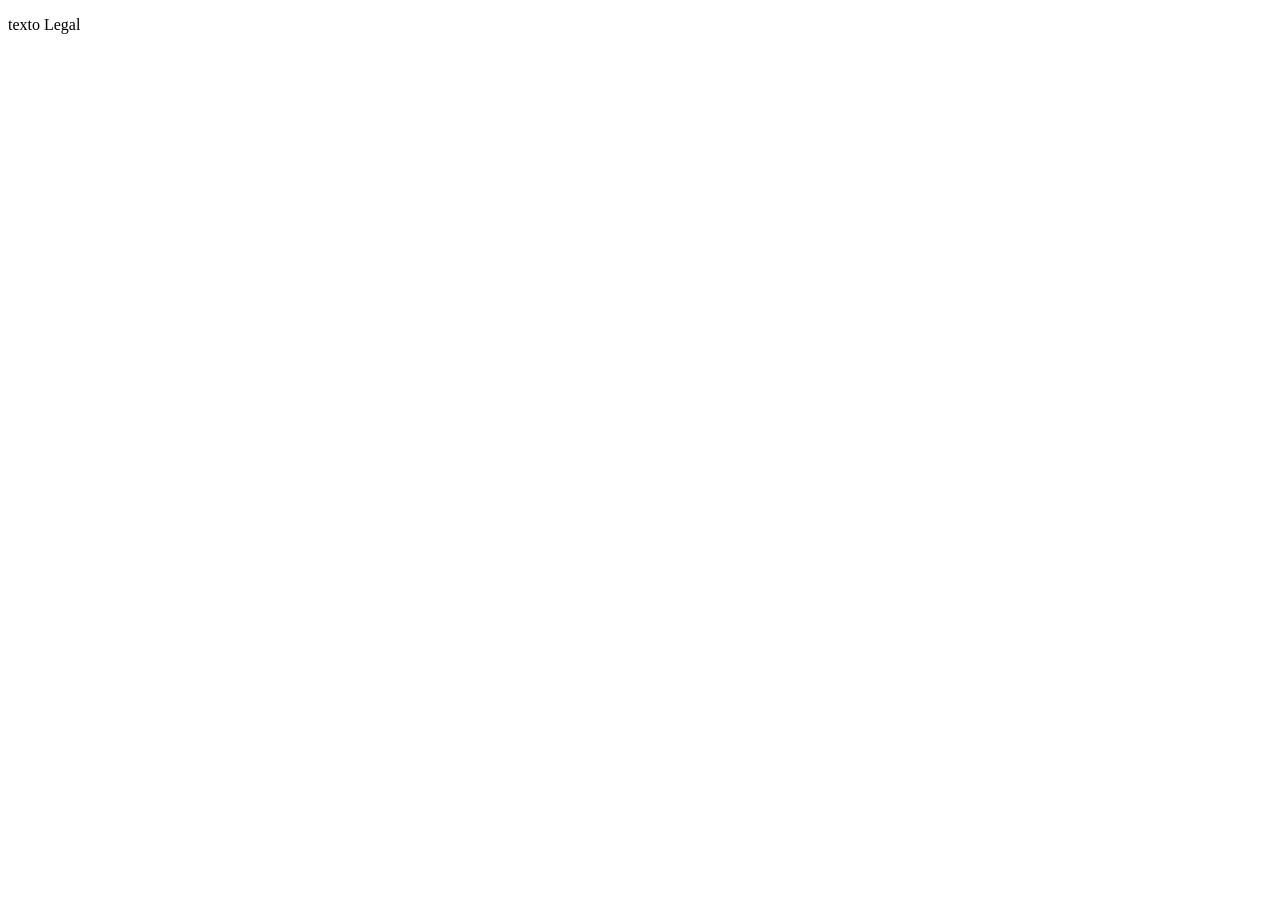
==== index.html @ ad32448c "fase inicial do projeto" ====
<!DOCTYPE html>
<html lang="en">

<head>
    <meta charset="UTF-8">
    <meta name="viewport" content="width=device-width, initial-scale=1.0">
    <title>Document</title>
</head>

<body>
    <P>texto Legal</P>
</body>

</html>
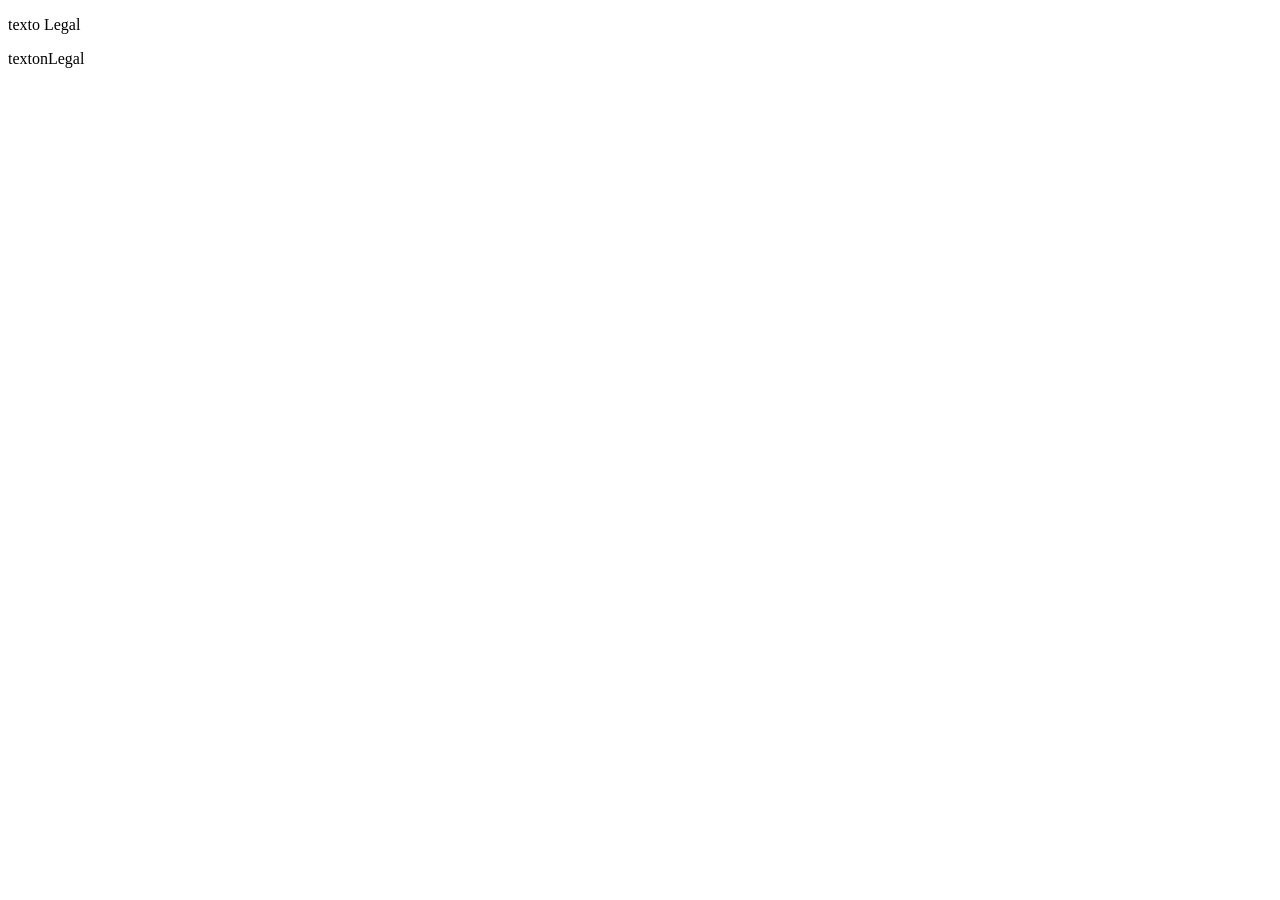
==== commit f99dd36a: "textoNlegal" ====
--- a/index.html
+++ b/index.html
@@ -9,6 +9,7 @@
 
 <body>
     <P>texto Legal</P>
+    <p>textonLegal</p>
 </body>
 
 </html>
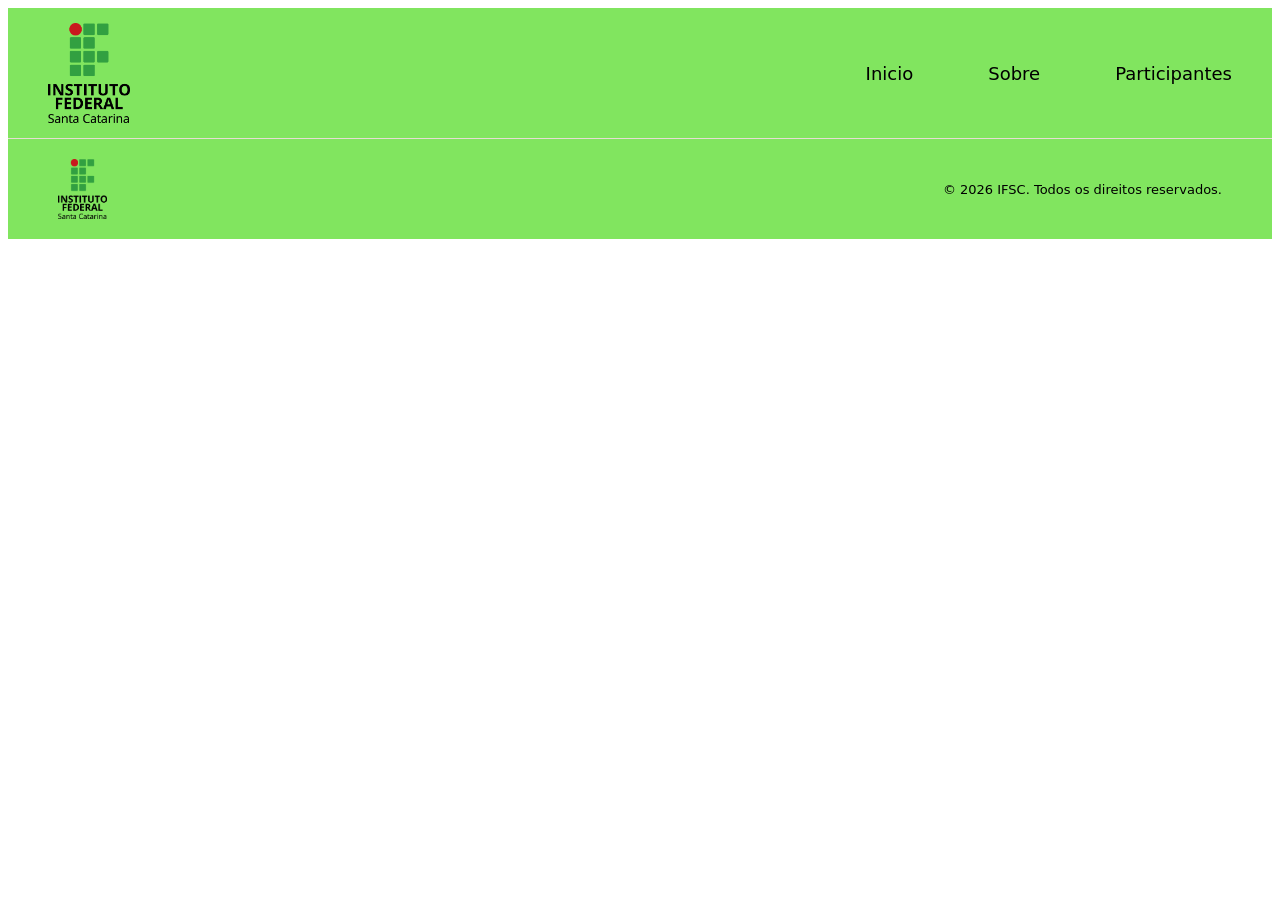
==== commit 8d77cdd9: "versao.0" ====
--- a/index.html
+++ b/index.html
@@ -4,12 +4,26 @@
 <head>
     <meta charset="UTF-8">
     <meta name="viewport" content="width=device-width, initial-scale=1.0">
+    <link rel="stylesheet" href="style.css">
     <title>Document</title>
 </head>
 
 <body>
-    <P>texto Legal</P>
-    <p>textonLegal</p>
+    <header>
+        <img src="img/IFSC_logo_vertical.png" alt="IFSC">
+
+        <nav>
+            <a href="inicio.html">Inicio</a>
+            <a href="sobre.html">Sobre</a>
+            <a href="participantes.html">Participantes</a>
+        </nav>
+    </header>
+    <footer>
+        <div class="m">
+            <img src="img/IFSC_logo_vertical.png" alt="">
+        </div>
+        <p> &copy; 2026 IFSC. Todos os direitos reservados.</p>
+    </footer>
 </body>
 
 </html>
--- a/style.css
+++ b/style.css
@@ -0,0 +1,48 @@
+header {
+    display: flex;
+    justify-content: space-between;
+    align-items: center;
+
+    padding: 15px 40px;
+    background-color: rgba(98, 223, 56, 0.8);
+
+    font-family: system-ui, -apple-system, BlinkMacSystemFont, 'Segoe UI', Roboto, Oxygen, Ubuntu, Cantarell, 'Open Sans', 'Helvetica Neue', sans-serif;
+}
+
+header img {
+    height: 100px;
+}
+
+nav {
+    display: flex;
+    gap: 75px;
+}
+
+nav a {
+    text-decoration: none;
+    color: #000000;
+    font-size: 18px;
+    font-weight: 500;
+    transition: 0.3s;
+}
+
+footer {
+    display: flex;
+    justify-content: space-between;
+    align-items: center;
+
+    padding: 20px 50px;
+
+    background-color: rgba(98, 223, 56, 0.8);
+    border-top: 1px solid #e6ddd3;
+
+    font-family: system-ui, -apple-system, BlinkMacSystemFont, 'Segoe UI', Roboto, Oxygen, Ubuntu, Cantarell, 'Open Sans', 'Helvetica Neue', sans-serif;
+    color: #000000;
+    font-size: 13px;
+}
+
+.m {
+    display: flex;
+    width: 300px;
+    height: 60px;
+}
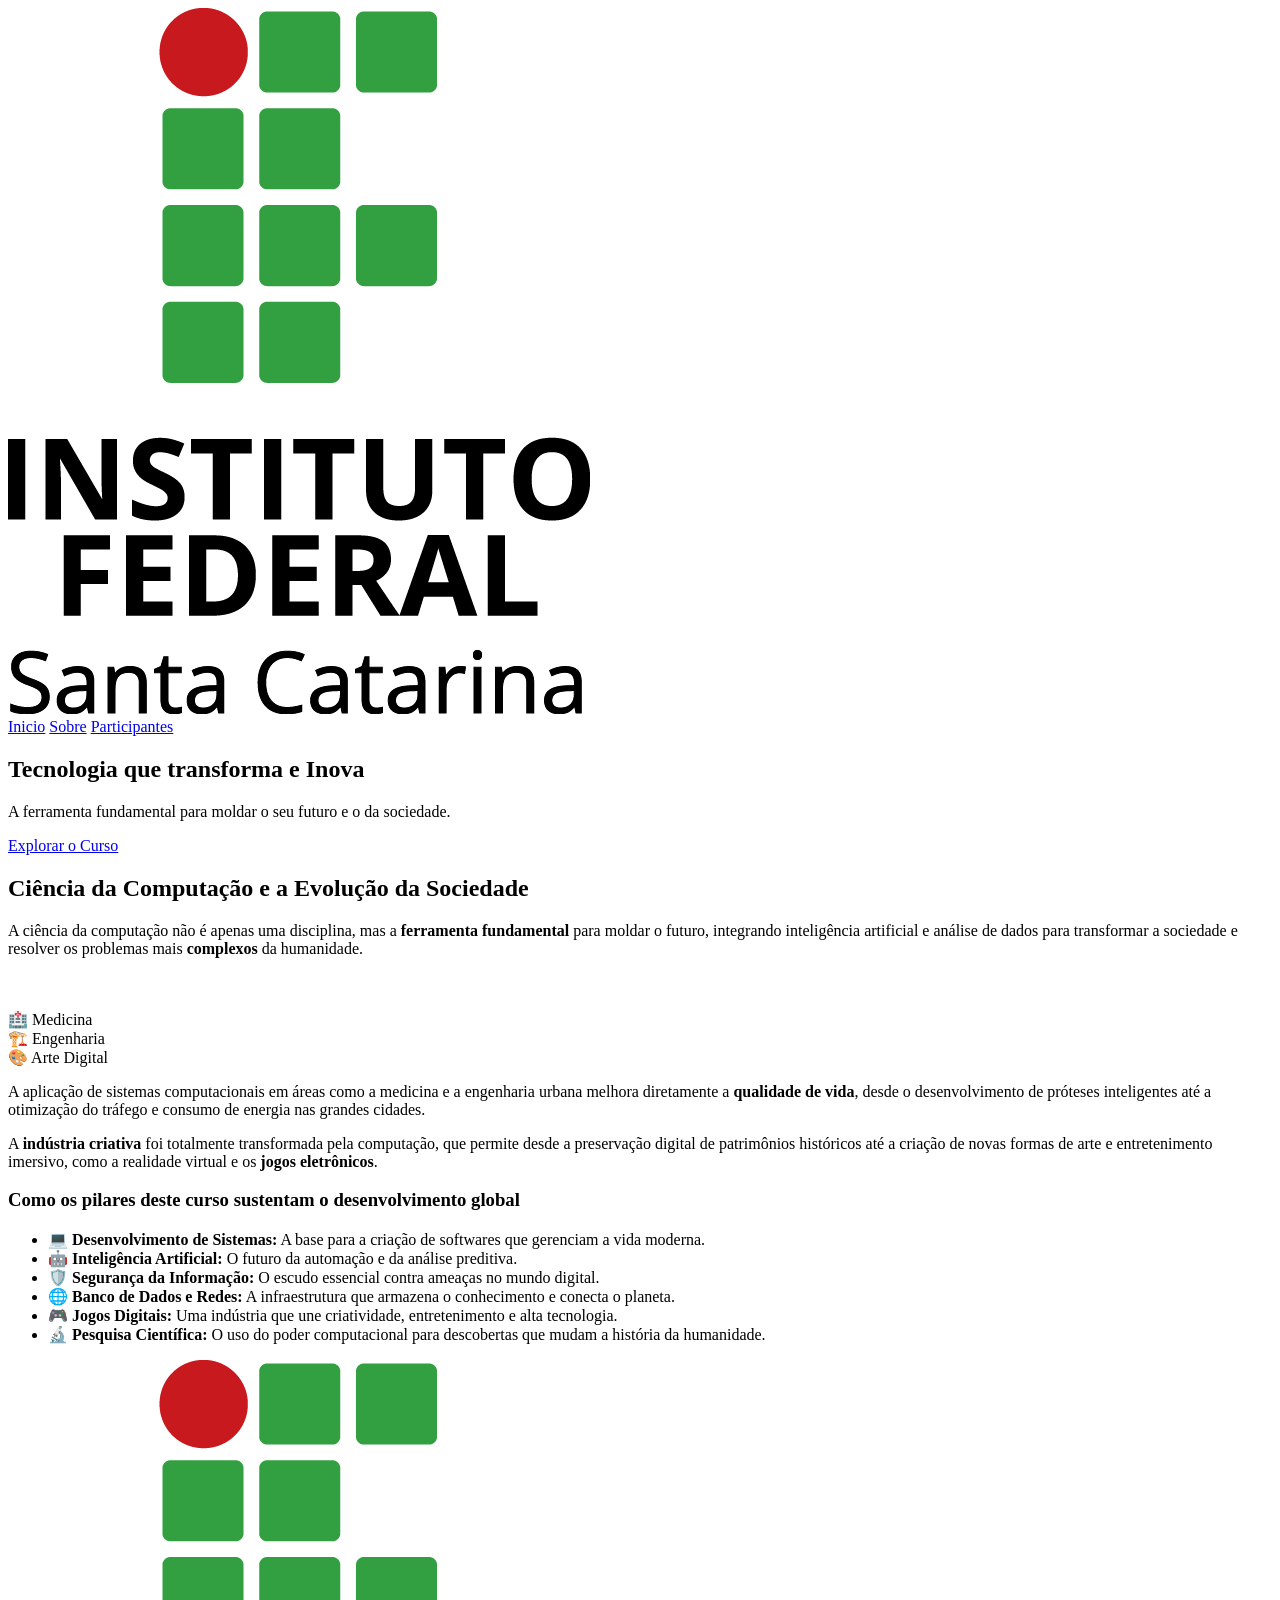
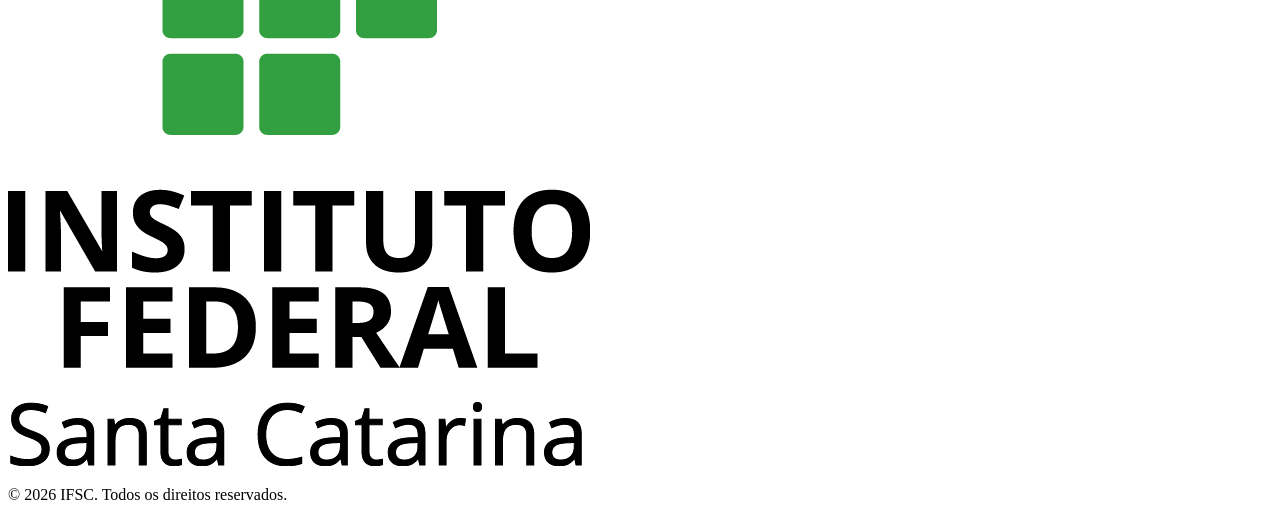
==== commit 9b336fbc: "inicio-concluido" ====
--- a/index.html
+++ b/index.html
@@ -1,14 +1,16 @@
 <!DOCTYPE html>
-<html lang="en">
+<html lang="pt-br">
 
 <head>
     <meta charset="UTF-8">
     <meta name="viewport" content="width=device-width, initial-scale=1.0">
-    <link rel="stylesheet" href="style.css">
-    <title>Document</title>
+    <title>Ciência da Computação - IFSC Lages</title>
+    <link rel="stylesheet" href="estilo.css">
 </head>
 
 <body>
+
+
     <header>
         <img src="img/IFSC_logo_vertical.png" alt="IFSC">
 
@@ -18,12 +20,68 @@
             <a href="participantes.html">Participantes</a>
         </nav>
     </header>
+
+    <section class="chamada-hero">
+        <div class="overlay">
+            <h2>Tecnologia que transforma e Inova</h2>
+            <p>A ferramenta fundamental para moldar o seu futuro e o da sociedade.</p>
+            <a href="#conteudo" class="botao-vibrante">Explorar o Curso</a>
+        </div>
+    </section>
+
+
+    <main class="container" id="conteudo">
+
+        <article class="secao-texto">
+            <h2>Ciência da Computação e a Evolução da Sociedade</h2>
+            <p>A ciência da computação não é apenas uma disciplina, mas a <strong>ferramenta fundamental</strong> para
+                moldar o futuro, integrando inteligência artificial e análise de dados para transformar a sociedade e
+                resolver os problemas mais <strong>complexos</strong> da humanidade.</p><br>
+            <img src="software-developer-6521720_1920.jpg" alt="" Domine a lógica por trás da inovação e torne-se o
+                arquiteto da nova era digital.>
+
+
+            <div class="destaques-visuais">
+                <div class="item-destaque"><span>🏥</span> Medicina</div>
+                <div class="item-destaque"><span>🏗️</span> Engenharia</div>
+                <div class="item-destaque"><span>🎨</span> Arte Digital</div>
+            </div>
+
+            <p>A aplicação de sistemas computacionais em áreas como a medicina e a engenharia urbana melhora diretamente
+                a <strong>qualidade de vida</strong>, desde o desenvolvimento de próteses inteligentes até a otimização
+                do tráfego e consumo de energia nas grandes cidades.</p>
+
+            <p>A <strong>indústria criativa</strong> foi totalmente transformada pela computação, que permite desde a
+                preservação digital de patrimônios históricos até a criação de novas formas de arte e entretenimento
+                imersivo, como a realidade virtual e os <strong>jogos eletrônicos</strong>.</p>
+        </article>
+
+
+        <section class="secao-pilares">
+            <h3>Como os pilares deste curso sustentam o desenvolvimento global</h3>
+            <ul class="lista-custom">
+                <li><strong>💻 Desenvolvimento de Sistemas:</strong> A base para a criação de softwares que gerenciam a
+                    vida moderna.</li>
+                <li><strong>🤖 Inteligência Artificial:</strong> O futuro da automação e da análise preditiva.</li>
+                <li><strong>🛡️ Segurança da Informação:</strong> O escudo essencial contra ameaças no mundo digital.
+                </li>
+                <li><strong>🌐 Banco de Dados e Redes:</strong> A infraestrutura que armazena o conhecimento e conecta o
+                    planeta.</li>
+                <li><strong>🎮 Jogos Digitais:</strong> Uma indústria que une criatividade, entretenimento e alta
+                    tecnologia.</li>
+                <li><strong>🔬 Pesquisa Científica:</strong> O uso do poder computacional para descobertas que mudam a
+                    história da humanidade.</li>
+            </ul>
+        </section>
+    </main>
+
     <footer>
         <div class="m">
             <img src="img/IFSC_logo_vertical.png" alt="">
         </div>
         <p> &copy; 2026 IFSC. Todos os direitos reservados.</p>
     </footer>
+
 </body>
 
 </html>
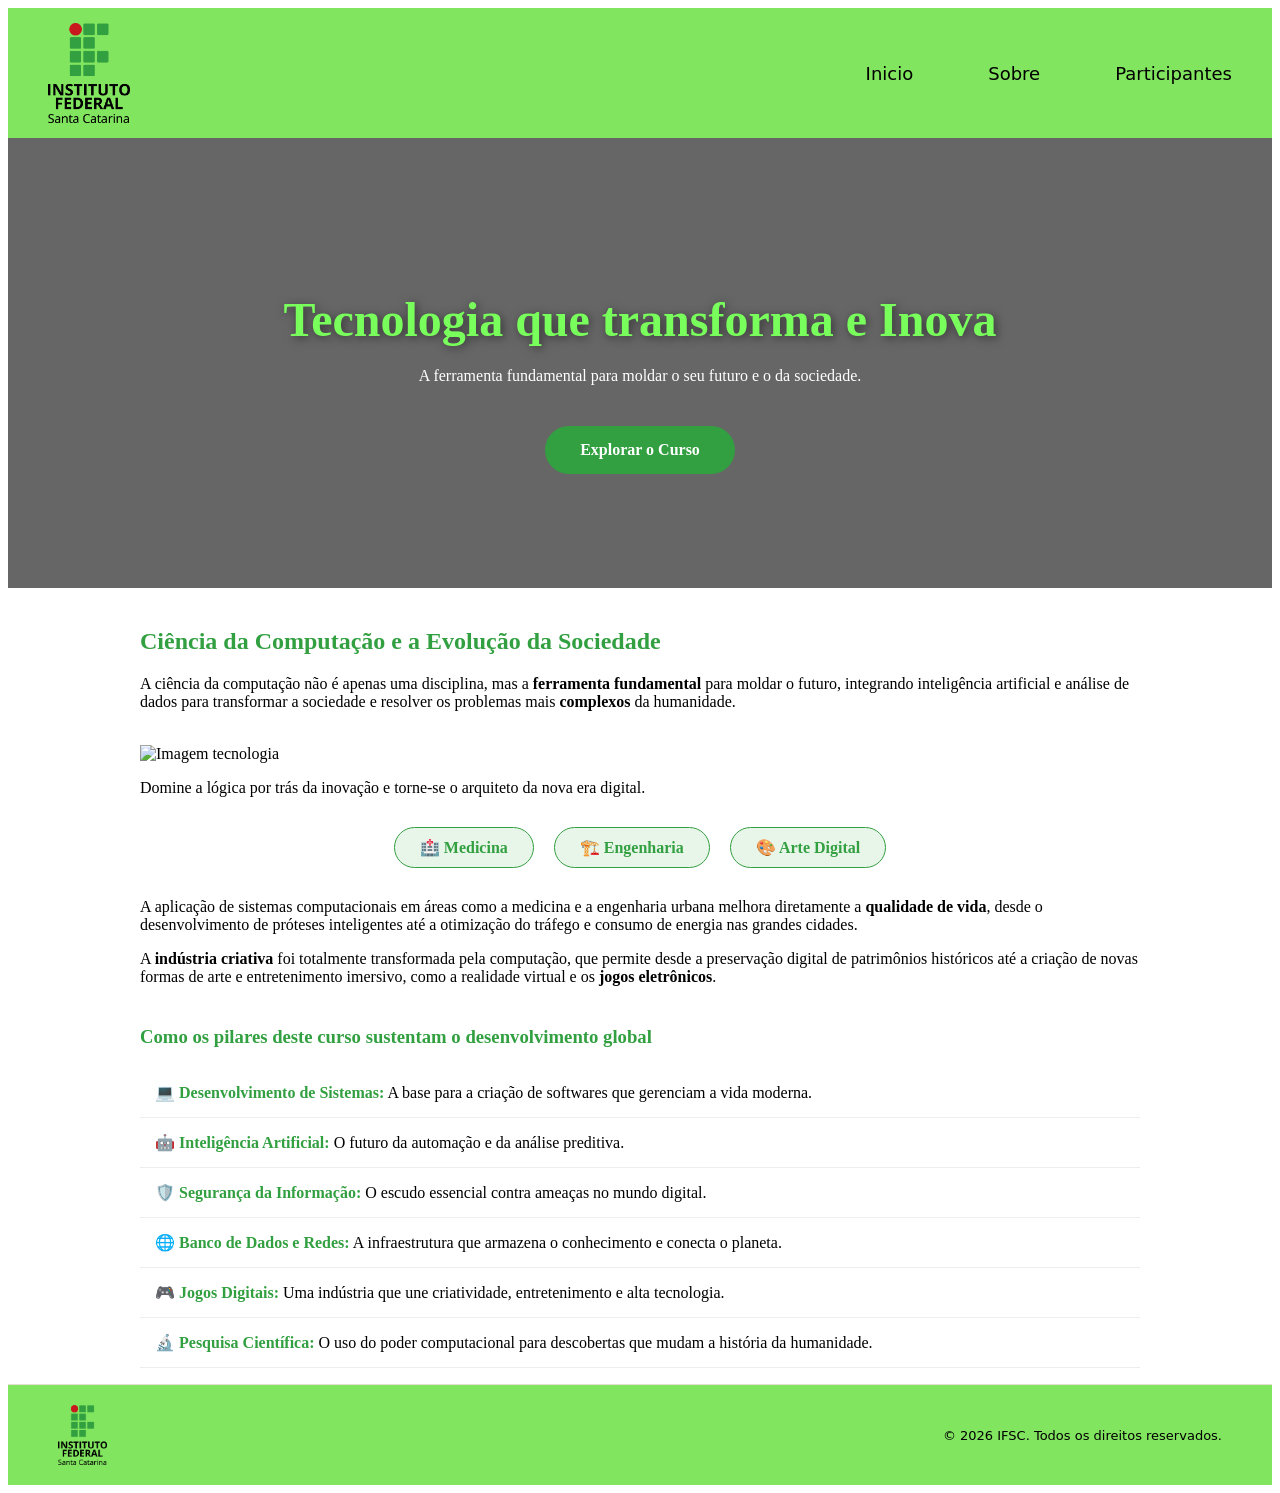
==== commit ce738e24: "alteracoes modulo participantes" ====
--- a/index.html
+++ b/index.html
@@ -5,7 +5,7 @@
     <meta charset="UTF-8">
     <meta name="viewport" content="width=device-width, initial-scale=1.0">
     <title>Ciência da Computação - IFSC Lages</title>
-    <link rel="stylesheet" href="estilo.css">
+    <link rel="stylesheet" href="style.css">
 </head>
 
 <body>
@@ -15,7 +15,7 @@
         <img src="img/IFSC_logo_vertical.png" alt="IFSC">
 
         <nav>
-            <a href="inicio.html">Inicio</a>
+            <a href="index.html">Inicio</a>
             <a href="sobre.html">Sobre</a>
             <a href="participantes.html">Participantes</a>
         </nav>
@@ -37,9 +37,11 @@
             <p>A ciência da computação não é apenas uma disciplina, mas a <strong>ferramenta fundamental</strong> para
                 moldar o futuro, integrando inteligência artificial e análise de dados para transformar a sociedade e
                 resolver os problemas mais <strong>complexos</strong> da humanidade.</p><br>
-            <img src="software-developer-6521720_1920.jpg" alt="" Domine a lógica por trás da inovação e torne-se o
-                arquiteto da nova era digital.>
+            <img src="software-developer-6521720_1920.jpg" alt="Imagem tecnologia">
 
+            <p>
+                Domine a lógica por trás da inovação e torne-se o arquiteto da nova era digital.
+            </p>
 
             <div class="destaques-visuais">
                 <div class="item-destaque"><span>🏥</span> Medicina</div>
@@ -75,11 +77,12 @@
         </section>
     </main>
 
-    <footer>
+    <footer class="footer-base">
         <div class="m">
-            <img src="img/IFSC_logo_vertical.png" alt="">
+            <img src="img/IFSC_logo_vertical.png" alt="IFSC">
         </div>
-        <p> &copy; 2026 IFSC. Todos os direitos reservados.</p>
+
+        <p>&copy; 2026 IFSC. Todos os direitos reservados.</p>
     </footer>
 
 </body>
--- a/style.css
+++ b/style.css
@@ -0,0 +1,244 @@
+/* RESET */
+.container {
+    max-width: 1000px;
+    margin: 0 auto;
+    padding: 0 20px;
+}
+
+/* TOPO */
+.topo-ifsc {
+    background: #32a041;
+    color: white;
+    padding: 25px 0;
+    text-align: center;
+    border-bottom: 6px solid #c8191e;
+}
+
+/* HERO */
+.chamada-hero {
+    background: linear-gradient(rgba(0, 0, 0, 0.6), rgba(0, 0, 0, 0.6)), url('sua-imagem.jpg');
+    background-size: cover;
+    background-position: center;
+    height: 450px;
+    display: flex;
+    align-items: center;
+    justify-content: center;
+    text-align: center;
+    color: white;
+}
+
+.chamada-hero h2 {
+    font-size: 3rem;
+    color: #79ff5c;
+    text-shadow: 2px 2px 10px rgba(0, 0, 0, 0.5);
+}
+
+/* BOTÃO */
+.botao-vibrante {
+    display: inline-block;
+    background: #32a041;
+    color: white;
+    padding: 15px 35px;
+    text-decoration: none;
+    border-radius: 50px;
+    font-weight: bold;
+    margin-top: 25px;
+    transition: 0.3s;
+}
+
+.botao-vibrante:hover {
+    background: #79ff5c;
+    color: black;
+    transform: scale(1.05);
+}
+
+/* TÍTULOS */
+h2,
+h3 {
+    color: #32a041;
+    margin: 40px 0 20px;
+}
+
+/* DESTAQUES */
+.destaques-visuais {
+    display: flex;
+    gap: 20px;
+    margin: 30px 0;
+    justify-content: center;
+}
+
+.item-destaque {
+    background: #e8f5e9;
+    padding: 10px 25px;
+    border-radius: 30px;
+    font-weight: bold;
+    color: #32a041;
+    border: 1px solid #32a041;
+}
+
+/* LISTA */
+.lista-custom {
+    list-style: none;
+    padding: 0;
+}
+
+.lista-custom li {
+    padding: 15px;
+    border-bottom: 1px solid #eee;
+    transition: 0.3s;
+}
+
+.lista-custom li:hover {
+    background: #f1fcf2;
+    padding-left: 25px;
+    border-left: 5px solid #32a041;
+}
+
+.lista-custom li strong {
+    color: #32a041;
+}
+
+header {
+    display: flex;
+    justify-content: space-between;
+    align-items: center;
+
+    padding: 15px 40px;
+    background-color: rgba(98, 223, 56, 0.8);
+
+    font-family: system-ui, -apple-system, BlinkMacSystemFont, 'Segoe UI', Roboto, Oxygen, Ubuntu, Cantarell, 'Open Sans', 'Helvetica Neue', sans-serif;
+}
+
+header img {
+    height: 100px;
+}
+
+nav {
+    display: flex;
+    gap: 75px;
+}
+
+nav a {
+    text-decoration: none;
+    color: #000000;
+    font-size: 18px;
+    font-weight: 500;
+    transition: 0.3s;
+}
+
+footer {
+    display: flex;
+    justify-content: space-between;
+    align-items: center;
+
+    padding: 20px 50px;
+
+    background-color: rgba(98, 223, 56, 0.8);
+    border-top: 1px solid #e6ddd3;
+
+    font-family: system-ui, -apple-system, BlinkMacSystemFont, 'Segoe UI', Roboto, Oxygen, Ubuntu, Cantarell, 'Open Sans', 'Helvetica Neue', sans-serif;
+    color: #000000;
+    font-size: 13px;
+}
+
+.m {
+    display: flex;
+    width: 300px;
+    height: 60px;
+}
+
+
+/* --------------------style cards---------------------------------- */
+
+.card {
+    background-color: rgba(98, 223, 56, 0.8);
+    border-radius: 10px;
+    box-shadow: 0 4px 8px rgba(0, 0, 0, 0.1);
+    overflow: hidden;
+    max-width: 600px;
+    text-align: center;
+    transition: transform 0.2s ease;
+    margin: 20px;
+    margin-top: 50px;
+    margin-left: 100px;
+    width: 230px;
+}
+
+.card:hover {
+    transform: translateY(-5px);
+}
+
+
+.card img {
+    margin-top: 20px;
+    width: 215px;
+    height: 360px;
+    border-radius: 10px;
+}
+
+
+.card-conteudo {
+    padding: 15px;
+    font-family: system-ui, -apple-system, BlinkMacSystemFont, 'Segoe UI', Roboto, Oxygen, Ubuntu, Cantarell, 'Open Sans', 'Helvetica Neue', sans-serif;
+}
+
+.card-conteudo h2 {
+    font-size: 1.4rem;
+    color: #333;
+    margin-bottom: 5px;
+    font-family: system-ui, -apple-system, BlinkMacSystemFont, 'Segoe UI', Roboto, Oxygen, Ubuntu, Cantarell, 'Open Sans', 'Helvetica Neue', sans-serif;
+}
+
+.card-conteudo h4 {
+    font-size: 1rem;
+    color: #777;
+    margin-bottom: 10px;
+    font-family: system-ui, -apple-system, BlinkMacSystemFont, 'Segoe UI', Roboto, Oxygen, Ubuntu, Cantarell, 'Open Sans', 'Helvetica Neue', sans-serif;
+}
+
+.card-conteudo p {
+    font-size: 0.9rem;
+    color: #555;
+    font-family: system-ui, -apple-system, BlinkMacSystemFont, 'Segoe UI', Roboto, Oxygen, Ubuntu, Cantarell, 'Open Sans', 'Helvetica Neue', sans-serif;
+}
+
+
+@media (max-width: 500px) {
+    .card {
+        max-width: 90%;
+    }
+}
+
+
+
+main {
+    flex: 1;
+    padding: 20px;
+}
+
+
+.siteParticipante {
+    padding: 10px;
+    background-color: rgb(39, 71, 6);
+    color: rgb(183, 251, 115);
+    text-decoration: none;
+    font-size: 20px;
+    border-radius: 10px;
+    font-family: system-ui, -apple-system, BlinkMacSystemFont, 'Segoe UI', Roboto, Oxygen, Ubuntu, Cantarell, 'Open Sans', 'Helvetica Neue', sans-serif;
+    transition: transform 0.2s ease;
+    display: inline-block;
+}
+
+.siteParticipante:hover {
+    transform: translateY(-5px);
+}
+
+.Participantes,
+h1 {
+    background-color: rgba(98, 223, 56, 0.8);
+    font-family: system-ui, -apple-system, BlinkMacSystemFont, 'Segoe UI', Roboto, Oxygen, Ubuntu, Cantarell, 'Open Sans', 'Helvetica Neue', sans-serif;
+    text-align: center;
+    font-size: 50px;
+    padding: 10px;
+    border-radius: 40px;
+}
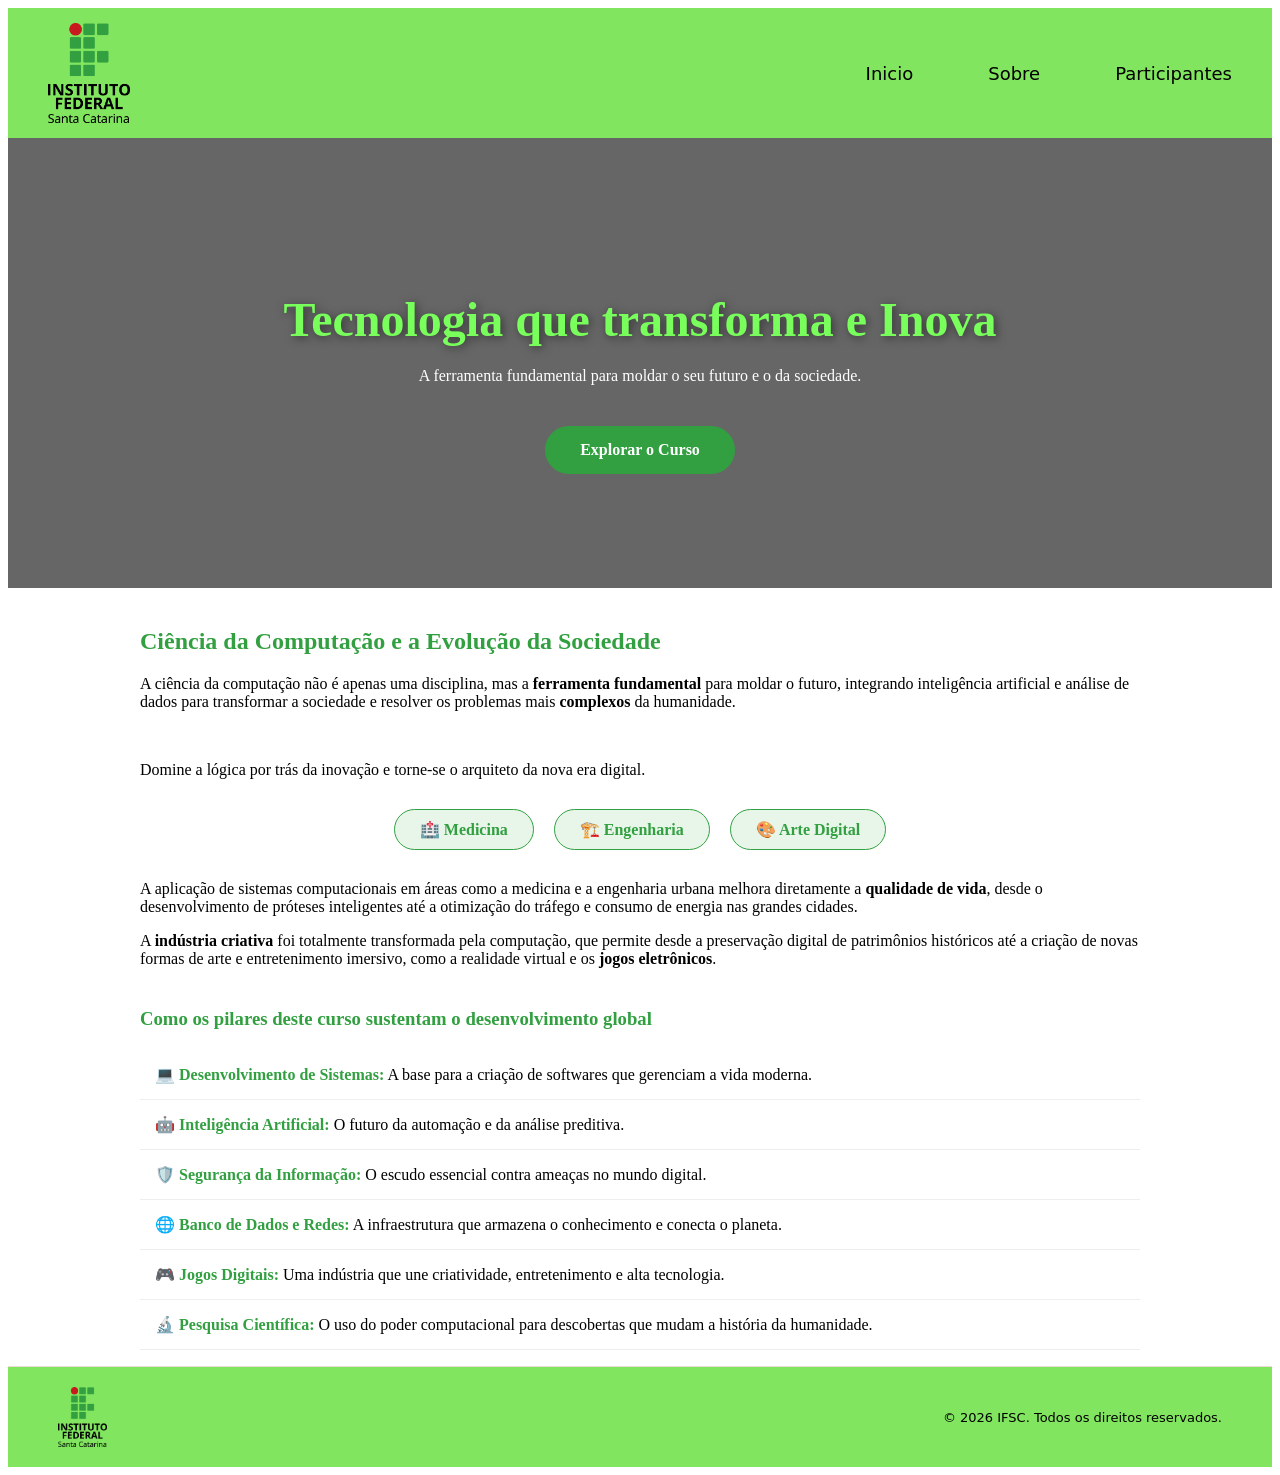
==== commit 8e0acdba: "projeto finalizado" ====
--- a/index.html
+++ b/index.html
@@ -5,7 +5,7 @@
     <meta charset="UTF-8">
     <meta name="viewport" content="width=device-width, initial-scale=1.0">
     <title>Ciência da Computação - IFSC Lages</title>
-    <link rel="stylesheet" href="style.css">
+    <link rel="stylesheet" href="css/inicio.css">
 </head>
 
 <body>
@@ -37,8 +37,6 @@
             <p>A ciência da computação não é apenas uma disciplina, mas a <strong>ferramenta fundamental</strong> para
                 moldar o futuro, integrando inteligência artificial e análise de dados para transformar a sociedade e
                 resolver os problemas mais <strong>complexos</strong> da humanidade.</p><br>
-            <img src="software-developer-6521720_1920.jpg" alt="Imagem tecnologia">
-
             <p>
                 Domine a lógica por trás da inovação e torne-se o arquiteto da nova era digital.
             </p>
@@ -57,7 +55,6 @@
                 preservação digital de patrimônios históricos até a criação de novas formas de arte e entretenimento
                 imersivo, como a realidade virtual e os <strong>jogos eletrônicos</strong>.</p>
         </article>
-
 
         <section class="secao-pilares">
             <h3>Como os pilares deste curso sustentam o desenvolvimento global</h3>
--- a/css/inicio.css
+++ b/css/inicio.css
@@ -0,0 +1,244 @@
+/* RESET */
+.container {
+    max-width: 1000px;
+    margin: 0 auto;
+    padding: 0 20px;
+}
+
+/* TOPO */
+.topo-ifsc {
+    background: #32a041;
+    color: white;
+    padding: 25px 0;
+    text-align: center;
+    border-bottom: 6px solid #c8191e;
+}
+
+/* HERO */
+.chamada-hero {
+    background: linear-gradient(rgba(0, 0, 0, 0.6), rgba(0, 0, 0, 0.6)), url('sua-imagem.jpg');
+    background-size: cover;
+    background-position: center;
+    height: 450px;
+    display: flex;
+    align-items: center;
+    justify-content: center;
+    text-align: center;
+    color: white;
+}
+
+.chamada-hero h2 {
+    font-size: 3rem;
+    color: #79ff5c;
+    text-shadow: 2px 2px 10px rgba(0, 0, 0, 0.5);
+}
+
+/* BOTÃO */
+.botao-vibrante {
+    display: inline-block;
+    background: #32a041;
+    color: white;
+    padding: 15px 35px;
+    text-decoration: none;
+    border-radius: 50px;
+    font-weight: bold;
+    margin-top: 25px;
+    transition: 0.3s;
+}
+
+.botao-vibrante:hover {
+    background: #79ff5c;
+    color: black;
+    transform: scale(1.05);
+}
+
+/* TÍTULOS */
+h2,
+h3 {
+    color: #32a041;
+    margin: 40px 0 20px;
+}
+
+/* DESTAQUES */
+.destaques-visuais {
+    display: flex;
+    gap: 20px;
+    margin: 30px 0;
+    justify-content: center;
+}
+
+.item-destaque {
+    background: #e8f5e9;
+    padding: 10px 25px;
+    border-radius: 30px;
+    font-weight: bold;
+    color: #32a041;
+    border: 1px solid #32a041;
+}
+
+/* LISTA */
+.lista-custom {
+    list-style: none;
+    padding: 0;
+}
+
+.lista-custom li {
+    padding: 15px;
+    border-bottom: 1px solid #eee;
+    transition: 0.3s;
+}
+
+.lista-custom li:hover {
+    background: #f1fcf2;
+    padding-left: 25px;
+    border-left: 5px solid #32a041;
+}
+
+.lista-custom li strong {
+    color: #32a041;
+}
+
+header {
+    display: flex;
+    justify-content: space-between;
+    align-items: center;
+
+    padding: 15px 40px;
+    background-color: rgba(98, 223, 56, 0.8);
+
+    font-family: system-ui, -apple-system, BlinkMacSystemFont, 'Segoe UI', Roboto, Oxygen, Ubuntu, Cantarell, 'Open Sans', 'Helvetica Neue', sans-serif;
+}
+
+header img {
+    height: 100px;
+}
+
+nav {
+    display: flex;
+    gap: 75px;
+}
+
+nav a {
+    text-decoration: none;
+    color: #000000;
+    font-size: 18px;
+    font-weight: 500;
+    transition: 0.3s;
+}
+
+footer {
+    display: flex;
+    justify-content: space-between;
+    align-items: center;
+
+    padding: 20px 50px;
+
+    background-color: rgba(98, 223, 56, 0.8);
+    border-top: 1px solid #e6ddd3;
+
+    font-family: system-ui, -apple-system, BlinkMacSystemFont, 'Segoe UI', Roboto, Oxygen, Ubuntu, Cantarell, 'Open Sans', 'Helvetica Neue', sans-serif;
+    color: #000000;
+    font-size: 13px;
+}
+
+.m {
+    display: flex;
+    width: 300px;
+    height: 60px;
+}
+
+
+/* --------------------style cards---------------------------------- */
+
+.card {
+    background-color: rgba(98, 223, 56, 0.8);
+    border-radius: 10px;
+    box-shadow: 0 4px 8px rgba(0, 0, 0, 0.1);
+    overflow: hidden;
+    max-width: 600px;
+    text-align: center;
+    transition: transform 0.2s ease;
+    margin: 20px;
+    margin-top: 50px;
+    margin-left: 100px;
+    width: 230px;
+}
+
+.card:hover {
+    transform: translateY(-5px);
+}
+
+
+.card img {
+    margin-top: 20px;
+    width: 215px;
+    height: 360px;
+    border-radius: 10px;
+}
+
+
+.card-conteudo {
+    padding: 15px;
+    font-family: system-ui, -apple-system, BlinkMacSystemFont, 'Segoe UI', Roboto, Oxygen, Ubuntu, Cantarell, 'Open Sans', 'Helvetica Neue', sans-serif;
+}
+
+.card-conteudo h2 {
+    font-size: 1.4rem;
+    color: #333;
+    margin-bottom: 5px;
+    font-family: system-ui, -apple-system, BlinkMacSystemFont, 'Segoe UI', Roboto, Oxygen, Ubuntu, Cantarell, 'Open Sans', 'Helvetica Neue', sans-serif;
+}
+
+.card-conteudo h4 {
+    font-size: 1rem;
+    color: #777;
+    margin-bottom: 10px;
+    font-family: system-ui, -apple-system, BlinkMacSystemFont, 'Segoe UI', Roboto, Oxygen, Ubuntu, Cantarell, 'Open Sans', 'Helvetica Neue', sans-serif;
+}
+
+.card-conteudo p {
+    font-size: 0.9rem;
+    color: #555;
+    font-family: system-ui, -apple-system, BlinkMacSystemFont, 'Segoe UI', Roboto, Oxygen, Ubuntu, Cantarell, 'Open Sans', 'Helvetica Neue', sans-serif;
+}
+
+
+@media (max-width: 500px) {
+    .card {
+        max-width: 90%;
+    }
+}
+
+
+
+main {
+    flex: 1;
+    padding: 20px;
+}
+
+
+.siteParticipante {
+    padding: 10px;
+    background-color: rgb(39, 71, 6);
+    color: rgb(183, 251, 115);
+    text-decoration: none;
+    font-size: 20px;
+    border-radius: 10px;
+    font-family: system-ui, -apple-system, BlinkMacSystemFont, 'Segoe UI', Roboto, Oxygen, Ubuntu, Cantarell, 'Open Sans', 'Helvetica Neue', sans-serif;
+    transition: transform 0.2s ease;
+    display: inline-block;
+}
+
+.siteParticipante:hover {
+    transform: translateY(-5px);
+}
+
+.Participantes,
+h1 {
+    background-color: rgba(98, 223, 56, 0.8);
+    font-family: system-ui, -apple-system, BlinkMacSystemFont, 'Segoe UI', Roboto, Oxygen, Ubuntu, Cantarell, 'Open Sans', 'Helvetica Neue', sans-serif;
+    text-align: center;
+    font-size: 50px;
+    padding: 10px;
+    border-radius: 40px;
+}
